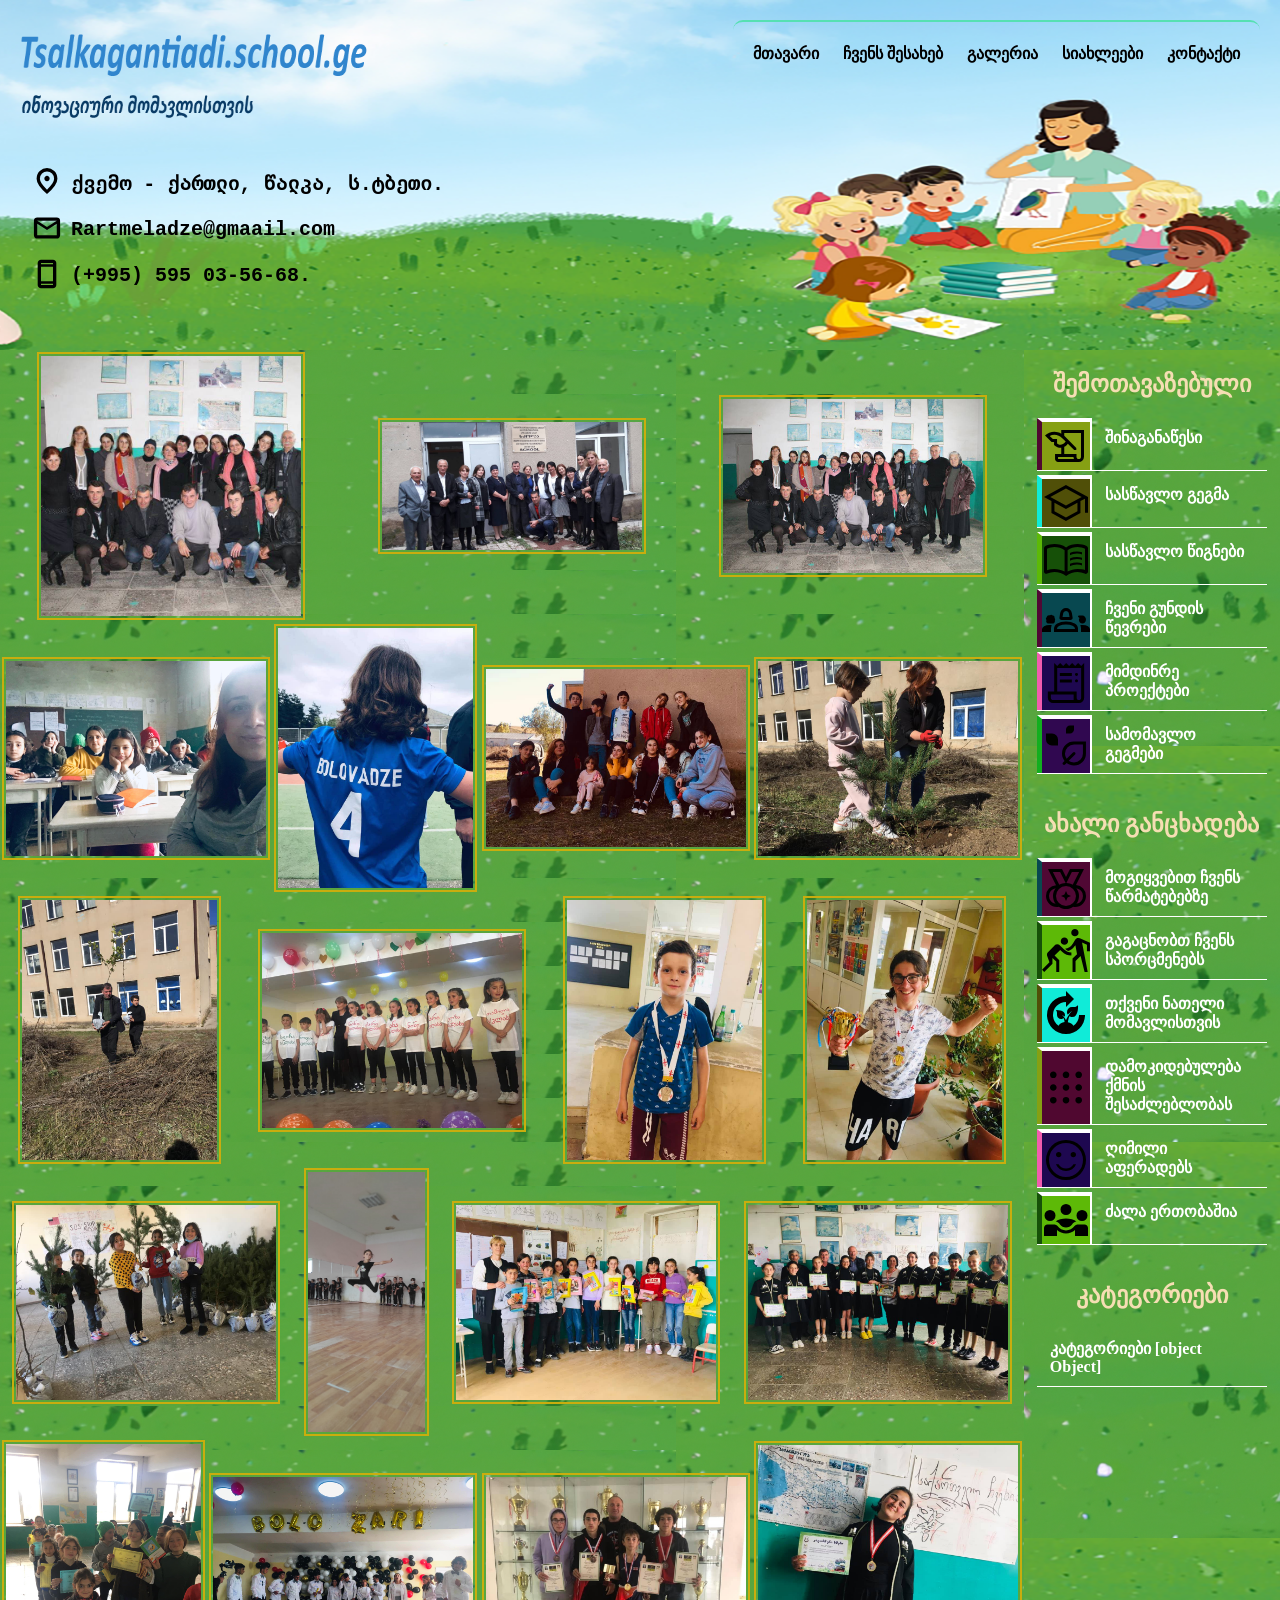
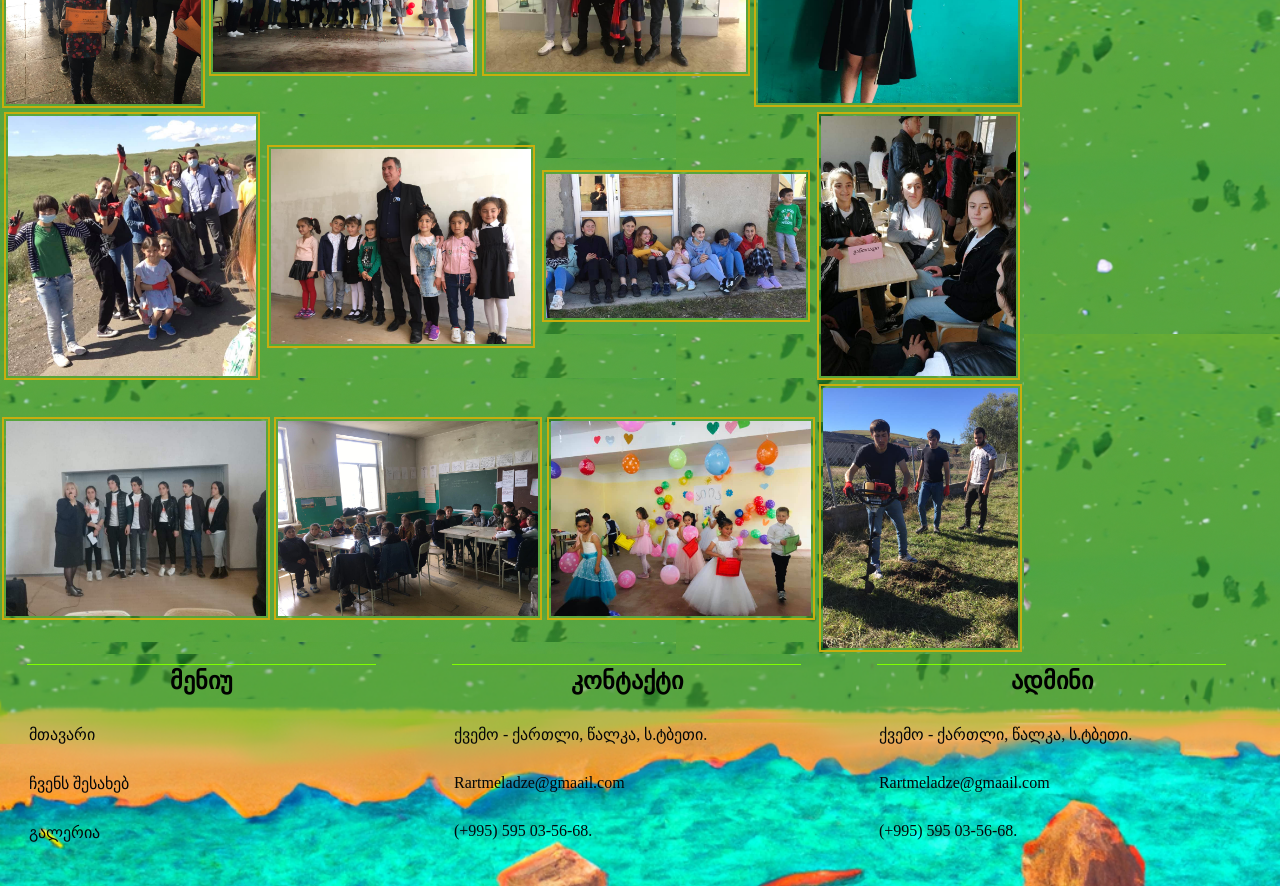
==== gallery.html @ 43c0ef51 "second commit" ====
<!DOCTYPE html>
<html lang="ka">
  <head>
    <meta charset="UTF-8" />
    <meta name="viewport" content="width=device-width, initial-scale=1.0" />
    <link rel="stylesheet" href="index.css" />
    <link rel="stylesheet" href="gallery.css" />
    <script src="index.js"></script>
    <title>განთიადის საჯარო სკოლა</title>

    <style>
    </style>
  </head>

  <body onload="aside(); footer(); gallery();">
      <header id="head">
        <nav>
          <a href="index.html"><img alt="logo" src="img/logo.png"></a>
          <ul>
            <a id="ahome" href="index.html"><img id="iconhome" src="img/home.svg"> <li id="titlehome">მთავარი</li></a>
            <a id="aabout" href="about.html"><img id="iconabout" src="img/person.svg"> <li id="titleabout">ჩვენს შესახებ</li></a>
            <a id="agallery" href="gallery.html"><img id="icongallery" src="img/gallery.svg"> <li id="titlegallery">გალერია</li></a>
            <a id="anews" href="news.html"><img id="iconnews" src="img/feed.svg"> <li id="titlenews">სიახლეები</li></a>
            <a id="acontact" href="index.html"><img id="iconcontact" src="img/contacts.svg"> <li id="titlecontact">კონტაქტი</li></a>
          </ul>
          <a href="javascript:void(0);" class="nav_btn" onclick="myFunction();">
            <samp></samp>
            
            <samp></samp>
            <samp></samp>
          </a>
        </nav>
        

         <div class="headcontact">
          <samp>
            <span><img src="img/loc.svg"></span>
            <span><a>ქვემო - ქართლი, წალკა, ს.ტბეთი.</a></span>
            </samp><samp><span><img src="img/mail.svg"></span>
            <span><a>Rartmeladze@gmaail.com</a></span>
           </samp>
          <samp>
            <span><img src="img/phone.svg"></span>
            <span><a>(+995) 595 03-56-68.</a></span>
          </samp>
        </div>

      

      </header>  
      <div id="headcontact">
        <samp>
          <span><img src="img/loc.svg"></span>
          <span><a>ქვემო - ქართლი, წალკა, ს.ტბეთი.</a></span>
          </samp><samp><span><img src="img/mail.svg"></span>
          <span><a>Rartmeladze@gmaail.com</a></span>
         </samp>
        <samp>
          <span><img src="img/phone.svg"></span>
          <span><a>(+995) 595 03-56-68.</a></span>
        </samp>
      </div>

          <div id="left">
            <section id= "gallery">
                <div id="player">
                  
                            <samp id="close_icon"></samp>
                            <button id="prev"><</button>
                              <samp id="img"> </samp>
                              <button id="next">></button>
                             
                </div>
                </section>
          </div>
          
              <aside>
              <h2>შემოთავაზებული</h2><ul id="list_shemotavazebuli"></ul>
              <h2>ახალი განცხადება</h2><ul id="list_newpost"></ul>
              <h2>კატეგორიები</h2><ul id="list_kategoria"></ul>
              </aside>

                  <footer>
                    <ul id="footer_meniu"> <h2>მენიუ</h2></ul>
                    <ul id="footer_contact"> <h2>კონტაქტი</h2></ul>
                  <ul id="footer_admin"> <h2>ადმინი</h2></ul>
                  </footer>

  </body>
</html>
---- index.css ----
body {
        background-color: aquamarine; 
        display: flex;
        margin: 0px;
        flex-wrap: wrap;
        flex-direction: row    }
    header {
        display: flex;
        width: 100%;
        height: 350px;
        background-color: rgb(97, 224, 124);
        margin: 0px;
        padding: 0px;
        background: url(img/head_baner4_01.png);
        background-size: cover;
        background-position-x: right;
        flex-wrap: wrap;
        flex-direction: column;
    }
    nav {
        margin-top: 5px;
        display: block;
        clear: right;
        height: 140px;
        float: right;
    }
    nav img {
        margin: 5px;
        margin-left: 15px;
        margin-top: 15px;
        display: inline;
        height: 100px;
        width: 350px;
        float: left;
        cursor: pointer;
        padding: 3px;

        --b: 0.3em;
        --c: #1095c1;

        padding-block: var(--b);
        background: 
        linear-gradient(var(--c) 50%,#000 0) 0% calc(100% - var(--_p,0%))/100% 200%,
        linear-gradient(var(--c) 0 0) 0% var(--_p,0%)/var(--_p,0%) var(--b) no-repeat;
        -webkit-background-clip: text,padding-box;
        background-clip: text,padding-box;
        transition: .3s var(--_s,0s) linear,background-size .3s calc(.5s - var(--_s,0s));

    }
    nav img:hover {
        --_p: 100%;
        --_s: .4s;
        color: #fa0303;
    }

    .headcontact {
        top: 160px;
        left: 15px;
        display: flex;
        float: left;
        width: 40%;
        padding-left: 15px;
        min-width: 510px;
        flex-direction: column;
        flex-wrap: nowrap;
        align-items: center;
        position: absolute;
    }
    .headcontact samp {
        display: block;
        float: left;
        width: 100%;
        /* background-color: rgb(52, 226, 43); */
        margin: 4px;
    }
    .headcontact span {
     height: 100%;
     display: inline-block;
     /* background-color: aquamarine; */
     margin: 0px;
     padding: 2px;
     margin-left: 0px;
     margin-right: 0px;
     float: left;
    }
    .headcontact span a {
        display:block;
        font-size: 20px;
        text-decoration: none;
        color: black;
        padding: 5px;
        font-weight: bolder;
    }
    .headcontact span a:hover {
        transform: translate(0, -9px);
        box-shadow: 0px 32px 25px -10px rgba(67, 4, 228, 0.2);
        transition: all 0.8s linear;
        color: rgb(252, 251, 251) !important;

    }
        .headcontact img {
        height: 30px;
        width: 30px;
    }
    nav ul {
        border-top-left-radius: 10px;
        border-top-right-radius: 10px;
        margin: 0px;
        padding-bottom: 15px !important;
        border-top: solid 2px rgb(86, 224, 178);
        padding: 10px;
        margin-right: 20px;
        margin-top: 15px;
        float: right;
        list-style: none;
        font-size: 16px !important;
        transform: translate(-0%, -0%);
    }
    @keyframes show-menu {
  0% { opacity: 0; transform: translate(-0%, -100%); }
    }

    
    nav ul li {
        font-weight: bolder;
        padding: 10px;
        padding-top: 12px !important;
        padding-bottom: 15px !important;
        display: inline;
        max-width: 100%;
        cursor: pointer;
        display: inline-block;
        trasform: translate(0, 0);
        transition: all 0.5s linear;
        color: #000;
    }
    nav ul li:hover {
        border-bottom-left-radius: 10px;
        border-bottom-right-radius: 10px;
        background-color: rgb(86, 224, 178);
        transform: translate(0, -9px);
        box-shadow: 0px 32px 25px -10px rgba(67, 4, 228, 0.2);
        transition: all 0.8s linear;
        color: rgb(252, 251, 251) !important;
    }
        .as {
            display: inline;
        }
        .nav_btn {
            FONT-WEIGHT: 100;
            position: absolute;
            width: 60px;
            float: right;
            top: 5px;
            right: 5px;
            display: none;
            margin-top: 15px;
            margin-right: 40px;
            cursor: pointer;
        }
        .nav_btn samp {
            display: block;
            width: 85%;
            float: left;
            margin-left: 4px !important;
            height: 5px;
            margin: 3px;
            background-color: brown;
        }
        #headcontact {
            display: none;
        }
        #left{float: left; width: 80%;
        background-image: url(img/left_cover1_.png);
        background-position-x: left;
    }
    section{
        display: flex;
        width: 100%;
        float: left;
        /* background: -webkit-linear-gradient(top, rgb(68, 150, 50), rgb(94, 166, 78), rgba(155, 246, 18, 0.2),rgb(171, 222, 93),rgb(74, 194, 124)); */
        z-index: -1;
        flex-wrap: wrap;
        flex-direction: row;
        justify-content: flex-start;
        align-items: center;
        align-content: space-around;
        }
            #section_gundi article .imgdiv{
                height: 150px;
                background-color: #222;
                background-image:url(img/7675a31ba731f33b2b34a419596c3181.jpg);
                background-position-x: right;
                background-size: cover;
            }
            #section_gundi article .imgdiv img{
                width: 140px;
                height: 145px;
                border-radius: 0px;
                border-bottom: 2px solid #500c08;
            }

            #section_gundi article h1{
                text-align: right;
                margin: 0px;
                padding-right: 5px;
                font-size: 22px;
                margin-bottom: 15px;
                display: block;
                width: 90%;
                color: rgb(2, 13, 23);
                font-weight: bolder;
            }
            
            #section_chvensshesaxeb article .imgdiv{
            width: 96%;
            }
            #section_chvensshesaxeb article{
            width: 96%;
            display:inline-flex;
            margin: 2%;
            padding: 0px;
            border: solid 2px #219b41;
            }
            #section_chvensshesaxeb article p{
                margin: 0px;
                padding: 10px;
            }

            .sectionid  {
            width: 100%;
            text-align :center;
            height: 40px;
            font-size:25px;
            padding-top: 8px;
            margin: 0px;

            }
    article{
    align-items: center;
    width: 29%;
    float: left;
    margin: 1%;
    padding: 3px;
    border: solid 2px coral;   

    }
    article{
        border:solid 1.5px cadetblue
    }

    article a {
    color: red !important;
    }

    .imgdiv{
        margin-top: 0px;
        padding-top: 0px;
        padding: 3px;
        height: 220px;
        overflow: hidden;

    }
    .imgdiv img{
        border-radius: 10px;
        border-bottom-left-radius: 0px;
        border-bottom-right-radius: 0px;
        width: 100%;
        height: 100%;
        margin: 0px;
        padding: 0px;
        object-fit: cover;
        /* transition: transform 400ms; */
        align-self: center;
        position: static;
    }

    .imgdiv:hover img{
        cursor: pointer;
    }


    article a:hover{
        color: white !important;
    }

    section h1{
        margin-left: 8% !important;
        margin: 0px;
        pad: 0px;
    }

    article p{
        width: 96%;
        margin-left: 2%;
        display: block;
    }
    #btn_gundi {
        margin: 5px;
        padding: 3px;
        padding-bottom: 10px !important;
        background: none;
        width: 96%;
        border:  none;
        border-bottom: 1px solid #454141;
        border-bottom-left-radius: 10px;
        border-bottom-right-radius: 10px;
        cursor: pointer;
        font-weight: bolder;
        font-size: 18px;

        --b: 0.3em;   /* the thickness of the line */
        --c: #1095c1; /* the color */
        
        color: #0000;
        padding-block: var(--b);
        background: 
          linear-gradient(var(--c) 50%,#000 0) 0% calc(100% - var(--_p,0%))/100% 200%,
          linear-gradient(var(--c) 0 0) 0% var(--_p,0%)/var(--_p,0%) var(--b) no-repeat;
        -webkit-background-clip: text,padding-box;
                background-clip: text,padding-box;
        transition: .3s var(--_s,0s) linear,background-size .3s calc(.3s - var(--_s,0s));

    }
    #btn_gundi:hover{
        border-radius: 0px;
        --_p: 100%;
        --_s: .4s;
        color: #fa0303;
    }
    article button {
        margin: 5px;
        padding: 3px;
        padding-bottom: 10px !important;
        background: none;
        width: 96%;
        border:  none;
        border-bottom: 1px solid #454141;
        border-bottom-left-radius: 10px;
        border-bottom-right-radius: 10px;
        cursor: pointer;
        font-weight: bolder;
        font-size: 18px;

        --b: 0.3em;   /* the thickness of the line */
        --c: #1095c1; /* the color */
        
        color: #0000;
        padding-block: var(--b);
        background: 
          linear-gradient(var(--c) 50%,#000 0) 0% calc(100% - var(--_p,0%))/100% 200%,
          linear-gradient(var(--c) 0 0) 0% var(--_p,0%)/var(--_p,0%) var(--b) no-repeat;
        -webkit-background-clip: text,padding-box;
                background-clip: text,padding-box;
        transition: .3s var(--_s,0s) linear,background-size .3s calc(.3s - var(--_s,0s));

    }

    article button:hover{
        border-radius: 0px;
        --_p: 100%;
        --_s: .4s;
        color: #fa0303;

    }

            aside{
                display: flex;
                width: 20%;
                float: right;
                /* background: -webkit-linear-gradient(top, rgb(68, 150, 50),rgb(68, 150, 50),rgb(68, 150, 50),rgb(43, 143, 85),rgb(43, 143, 85)); */
                flex-direction: column;
                align-items: center;    
                background-image: url(/img/rigth_cover1_.png);
            }
            aside a{
                color: white;
                text-decoration: none;
                display: flex;
                border-bottom: 1px solid white;
                margin-top: 4px;
                transition: transporm 2.5s;

            }
            aside a img{
                background-color: #1095c1;
                margin: 0px;
                padding: 0px;
                border-left: 5px solid rgb(228, 4, 4);
                border-top: 4px solid white;
                border-right:  2px solid white;
            }
            aside a:hover img{
                border-left: 8px solid rgb(228, 4, 4);
                border-top: 4px solid white;
                border-right:  8px solid #1095c1;
                /* margin-left: 5px; */
            }
            aside a li::before{
                content: "";
                position: absolute;
                top: 0;
                left: 0;
                right: 0;
                bottom: 0;
                transform: scalex(0);
                transform-origin: top;
                transition: transform 1s ease-in;

            }

            aside a li:active::before,
            aside a li:hover::before {
                transform: scaleY(1);
                cursor: pointer;
                opacity: 1;
                z-index: 1;
                padding-left: 8px;
                border-right: 10px solid rgb(253, 253, 253);

                }

                aside h2{
                width: 90%;
                padding-left: 0px;
                color: wheat;
                margin-bottom: 0px;
                display: flex;
                flex-direction: row;
                flex-wrap: nowrap;
                align-content: stretch;
                justify-content: space-evenly;
                align-items: flex-start;
                }
            aside ul{
                display: flex;
                padding-left: 0px;
                list-style: none;
                width: 90%;
                flex-direction: column;
                align-content: space-around;
                justify-content: space-evenly;
                align-items: stretch;   
                /* background-color: coral; */
             }
            aside ul li {
                width: 100%;
                padding: 10px;
                margin: 0px;
                margin-left: 0px;
                margin-left: 3px;
                display:block;
                font-weight: bolder;
                cursor: pointer;
                overflow: hidden;
                position: relative;
                transition: width 0.7s ease-out;
            }

           #icon10 {background-color: #86a013; border-left-color: #500830;}
            #icon9 {background-color: #504f08; border-left-color: #10ebd8;}
            #icon8 {background-color: #165008; border-left-color: #5db907;}
            #icon7 {background-color: #084850; border-left-color: #500834;}
            #icon6 {background-color: #1e0850; border-left-color: #f15cae;}
            #icon5 {background-color: #300850; border-left-color: #12af1f;}
            #icon4 {background-color: #500834; border-left-color: #084850;}
            #icon3 {background-color: #5db907; border-left-color: #165008;}
            #icon2 {background-color: #10ebd8; border-left-color: #504f08;}
            #icon1 {background-color: #500830; border-left-color: #86a013;}
            #icon0 {background-color: #1e0850; border-left-color: #f15cae;}
           #icon-1 {background-color: #5db907; border-left-color: #165008;}
                   aside a:hover #icon10{border-right:  8px solid  #86a013; border-top: 4px solid #500830; }
                    aside a:hover #icon9{border-right:  8px solid  #504f08; border-top: 4px solid #10ebd8; }
                    aside a:hover #icon8{border-right:  8px solid  #165008; border-top: 4px solid #5db907; }
                    aside a:hover #icon7{border-right:  8px solid  #084850; border-top: 4px solid #500834; }
                    aside a:hover #icon6{border-right:  8px solid  #1e0850; border-top: 4px solid #f15cae; }
                    aside a:hover #icon5{border-right:  8px solid  #300850; border-top: 4px solid #12af1f; }
                    aside a:hover #icon4{border-right:  8px solid  #500834; border-top: 4px solid #084850; }
                    aside a:hover #icon3{border-right:  8px solid  #5db907; border-top: 4px solid #165008; }
                    aside a:hover #icon2{border-right:  8px solid  #10ebd8; border-top: 4px solid #504f08; }
                    aside a:hover #icon1{border-right:  8px solid  #500830; border-top: 4px solid #86a013; }
                    aside a:hover #icon0{border-right:  8px solid  #1e0850; border-top: 4px solid #f15cae; }
                   aside a:hover #icon-1{border-right:  8px solid  #5db907; border-top: 4px solid #165008; }
                
                
                footer{

                    display: inline-flex;
                    width: 100%;
                    /* background-color: rgb(23, 81, 47); */
                    background-image: url(img/footer_cover.png);
                    background-size: cover;
                    /* margin-top: 5px; */
                    /* border-top-right-radius: 20px;
                    border-top-left-radius: 20px; */
                    /* border-bottom: solid 3px rgb(221, 237, 100); */
                    flex-direction: row;
                    flex-wrap: wrap;
                    justify-content: center;
                    align-items: flex-start;
                    align-content: center;   
                 }
                footer ul{
                    margin-top: 6px !important;
                    padding-left: 0px;        
                    width: 30%;
                    margin: 1.6%;
                    display:block;
                    float:left;
                }
                footer ul li{
                overflow: hidden;
                position: relative;
                transition: height 0.3s ease-out;
                list-style: none;
                padding: 6px;
                margin: 0px;
                }
                footer ul li::before {
                content: "";
                position: absolute;
                top: 0;
                left: 0;
                right: 0;
                bottom: 0;
                background-color: rgb(136, 12, 12);
                transform: scaleY(0);
                transform-origin: bottom;
                transition: transform 0.6s ease-out;
                }
                footer ul li:active::before,
                footer ul li:hover::before {
                transform: scaleY(1);
                cursor: pointer;
                opacity: 0.6;
                border-bottom-right-radius: 15px;
                border-top-left-radius: 15px;
                z-index: 0;
                }
                footer ul a{
                color: rgb(5, 7, 8);
                text-decoration: none;
                z-index: 1;
                padding: 3px;

                }
                footer ul a:hover{
                    color: rgb(255, 255, 254);
                    cursor: pointer;
                    font-weight: bolder;
                }
                footer ul h2{
                    border-top: 1px solid chartreuse;
                    text-align: center;
                    padding: 2px;
                    margin: 1%;
                    width: 90%;
                }
            nav ul img{
            display: none;
            }
    @media only screen and (max-width: 580px) {
        #iconhome{ background: #70da0d; border: solid 2px lightcoral;}
        #iconabout{ background-color: rgb(180, 192, 192); border: solid 2px rgb(59, 107, 196);}
        #icongallery{ background-color: rgb(17, 212, 212); border: solid 2px #70da0d; }
        #iconnews{ background-color: rgb(59, 107, 196); border: solid 2px rgb(180, 192, 192);}
        #iconcontact{ background-color: lightcoral;  border: solid 2px rgb(17, 212, 212);}
  
          #ahome:hover #titlehome{ background-color: #60bb0c;}
          #aabout:hover #titleabout{ background-color: rgb(148, 160, 160);}
          #agallery:hover #titlegallery{ background-color: rgb(12, 168, 168);}
          #anews:hover #titlenews{ background-color: rgb(43, 86, 165);}
          #acontact:hover #titlecontact{ background-color: rgb(196, 95, 95);}
  
            #titlehome{border-left: 5px solid #70da0d;}
            #titleabout{border-left: 5px solid rgb(180, 192, 192);}
            #titlegallery{border-left: 5px solid rgb(17, 212, 212);}
            #titlenews{border-left: 5px solid rgb(59, 107, 196);}
            #titlecontact{border-left: 5px solid lightcoral;}
  

                nav {
                margin-top: 0px;
                display: flex;
                height: 140px;
                float: right;
                flex-direction: column;
                flex-wrap: nowrap;
                position:static;
                }
                nav ul img{
                display: block;
                }
                nav img {
                align-items: center;
                float: left;
                display: block;
                width: 400px;
                height: 100px;
                margin-left: 10%;
                }
                nav ul {
                width: 98%;
                display: flex;
                flex-direction: column;
                align-content: stretch;
                flex-wrap: nowrap;
                margin-left: 1%;  
                margin-top: 2px;
                padding: 0px;
                border-top-left-radius: 0px;
                border-top-right-radius: 0px;
                background-color: rgb(73, 162, 132);
                background-image:url(img/head_baner4_01.png);
                background-position-x: right;
                background-size: cover;
                }
                nav ul a img {
                width: 33px;
                height: 33px;
                padding: 4px;
                margin: 4px;
                border-radius: 10px;
                border-top-right-radius: 0px;
                border-bottom-right-radius: 0px;
                border-right: none !important;
                z-index: 5;
                }
                nav ul a li{
                padding-left: 25px;
                margin: 0px;
                margin-left: -2px;      
                }
                nav ul a {
                text-decoration: none;
                display: flex;
                flex-direction: row;
                transition: transform 2.5s;
                flex-wrap: nowrap;
                color: black;
                }
                nav ul a:hover li{
                margin-left: -25px;
                border-bottom-left-radius: 15px;
                border-top-left-radius: 15px;
                border-top-right-radius: 10px;
                }
                nav ul li:hover {
                transform: translate(0, 1px);
                opacity: 0.9;
                }
                nav ul a:hover img{
                width:40px;
                margin-left: 20px;
                }
                nav ul li {
                padding: 0px;
                padding-left: 12px;
                margin: 0px;
                float: none;
                font-size: 20px;
                display: block;
                text-align:left;
                min-width: 250px;
                width: 80%;
                margin-left: 4%;
                }

                    #left{
                    width: 100%;
                    }
                    .headcontact{
                    display: none;
                    }
                    #headcontact {
                    display:block;
                    float:left;
                    width: 100%;
                    padding-left: 0px;


                    }
                    #headcontact samp {
                    display: block;
                    float: left;
                    width: 100%;
                    background-color: rgb(26, 196, 125);
                    border-bottom: 1px solid #222;
                    }
                    #headcontact span {
                    height: 100%;
                    display: inline-block;
                    margin: 0px;
                    padding: 2px;
                    margin-left: 0px;
                    margin-right: 0px;
                    }
                    #headcontact span a {
                    display:block;
                    font-size: 20px;
                    text-decoration: none;
                    color: black;
                    padding: 5px;
                    font-weight: bolder;
                    }
                    #headcontact span a:hover {
                    transform: translate(0, -9px);
                    box-shadow: 0px 32px 25px -10px rgba(67, 4, 228, 0.2);
                    transition: all 0.8s linear;
                    color: rgb(252, 251, 251) !important;

                    }
                    #headcontact img {
                    height: 30px;
                    width: 30px;
                    }

                    .nav_btn {
                    display: block;
                    }
                        section {
                        width: 100% !important;
                        clear:right;
                        border-radius: 0px;
                        }
                        aside{
                        width: 100% !important;
                        clear:left;
                        }
                        aside ul {
                            display: flex;
                            padding-left: 0px;
                            list-style: none;
                            width: 90%;
                            flex-direction: column;
                        }
                        aside  ul a {
                            
                            color: white;
                            text-decoration: none;
                            display: flex !important;
                            border-bottom: 1px solid white;
                            margin-top: 4px;
                            transition: transporm 2.5s;
                            flex-wrap: nowrap;
                        }
                            
                            aside a img {
                                background-color: #1095c1;
                                width: 50px !important;
                                height: 50px !important;
                                padding-left: 0px !important;
                                padding-right: 0px !important;
                                margin: 0px;
                                padding: 0px;
                                border-left: 5px solid rgb(228, 4, 4);
                                border-top: 4px solid white;
                                border-right: 2px solid white;
                               
                                                        }


                        footer{
                        border-radius: 0px;
                        margin-top: 0px;
                        }
                        footer ul{
                        display: flex;
                        width: 90%;
                        flex-direction: column;
                        align-content: stretch;
                        justify-content: flex-start;
                        align-items: flex-start;
                        flex-wrap: nowrap;
                        }
    }
    @media screen and (min-width: 1400px) {
        article {
            align-items: center;
            width: 28%;
            float: left;
            display: block;
            margin: 2%;
            padding: 3px;
            border: solid 2px coral;
        }
    }
    @media screen and (min-width: 2200px) {
        article {
            align-items: center;
            width: 20%;
            float: left;
            display: block;
            margin: 2%;
            padding: 3px;
            border: solid 2px coral;
        }
    }
    @media screen and (max-width: 1010px) {
        nav ul {
        font-size: 18px !important;
        }
        nav img {
        height: 60px;
        width: 250px;
        }
    }
    @media screen and (max-width: 981px) {
        nav ul {
        font-size: 15px !important;
        }
    }
    @media screen and (max-width: 900px) {
        aside a {
            color: white;
            text-decoration: none;
            display: flex;
            border-bottom: 1px solid white;
            margin-top: 4px;
            transition: transporm 2.5s;
            flex-wrap: wrap;
            justify-content: flex-start;
            align-items: center;
                }

        aside a img {
            width: 100%;
            max-height: 50px;
            background-color: #1095c1;
            margin: 0px;
            padding: 0px;
            border-left: 5px solid rgb(228, 4, 4);
            border-top: 4px solid white;
            border-right: 2px solid white;
            padding-left: 15px;
            padding-right: 15px;
        }
        aside a:hover img {
            width: 100%;
            max-height: 50px;
        }
            aside ul li {
            
                width: 100%;
                padding: 10px;
                padding-top: 10px;
                padding-right: 10px;
                padding-bottom: 10px;
                padding-left: 10px;
                margin: 0px;
                margin-left: 0px;
                margin-left: 3px;
                font-weight: bolder;
                cursor: pointer;
                overflow: hidden;
                position: relative;
                display: flex;
                transition: width 0.7s ease-out;
                justify-content: flex-start;
                align-items: center;
                    }
    }
    @media screen and (max-width: 865px) {
        nav img {
        height: 50px;
        width: 200px;
        }
        nav ul {
        font-size: 14px !important;
        }
        #section_chvensshesaxeb article{
            display:block;
        }
    
    }
    @media screen and (max-width: 740px) {
        nav img {
        height: 40px;
        width: 150px;
        }
        nav ul {
        font-size: 10px !important;
        }
        article {
        align-items: center;
        width: 90%;
        float: left;
        display: block;
        margin: 5%;
        padding: 3px;
        border: solid 2px coral;
    
    
        }
    }

/* contact form*/


form {
    display: flex;
    width: 95%;
    margin: 1%;
    flex-direction: row;
    flex-wrap: wrap;
    justify-content: center;
    border: #10ebd8 solid 4px;
    padding: 10px;
    padding-left: 0px;
}                                                                               
#form{
display: flex;
width: 50%;
float: left;
z-index: 1;
flex-wrap: wrap;
flex-direction: column;
justify-content: flex-start;
align-content: flex-start;
align-items: center;    
border: solid 3px coral;
border-top:none;

border-bottom: none;

}
#form samp{
width: 95%;
display: flex;
flex-direction: row;
align-items: center;
padding: 5px;
margin-left: 5px;
font-weight: bolder;
font-size: x-large;
justify-content: center;  
}
#form samp img{
width: 20%;
height: 40px;
/* border: solid 3px red; */
border-top-left-radius: 10px;
border-left: solid 6px rgb(63, 5, 199);
border-top: solid 4px rgb(0, 255, 106);
border-right: solid 2px rgb(248, 245, 245);
border-bottom:  solid 2px rgb(248, 245, 245) ;

}
#form_rigth samp h3{
    width: 70%;
    float: left;
    padding: 0px;
    margin: 0px;
    margin-top: 15px;
    margin-left: 10px;


}

#form samp h3{
margin-bottom:  15px;
text-align: center;
display:inline;
padding: 5px;
border-bottom: solid 5px rgb(122, 18, 5);
}
.text{
margin: 4px;
margin-left: 0px;
width: 100%;
height: 40px;
float: left;
padding: 2px;
background:none;
border-top: solid 0px;
border-top-right-radius: 10px;
padding-left: 8px;
color: rgb(250, 252, 250);
font-weight: bolder;
font-size: x-large;
border-right: solid 2px rgb(248, 245, 245);
border-bottom:  solid 2px rgb(248, 245, 245) ;
border-left: none;
}
#form_rigth{
display: flex;
width: 45%;
float: right;
z-index: 1;
flex-direction: column;
justify-content: center;
align-content: space-around;
align-items: center;
border-bottom: solid 3px coral;
border-top: solid 3px coral;
}
#form_rigth samp{
    width: 90%;
    height: 90%;
    /* background-color: #084850; */
    border-bottom-left-radius: 50%;
    border-top-right-radius: 50%;
    flex-direction: row;
    flex-wrap: wrap;
    justify-content: space-evenly;
    align-items: center;
    align-content: flex-start;
    /* background-image: url(img/left_cover1_.png); */
    border: 3px solid rgb(11, 167, 50);

}
#form_rigth samp:hover p{
color: white !important;
}


#form_rigth samp p{
width: 80%;
padding: 20px;
margin: 0px;
color: #131212;
font-weight: bolder;
padding-top: 10px;
float: left;
}

#form_footer{
z-index: 1;
width: 95%;
border: solid 3px coral;
border-bottom: none;
border-top: none;
display: flex;
flex-direction: column;
align-items: flex-start;
align-content: space-between;   
 }
.label{
position: absolute;
left: 15%;
text-align: left;
font-size: x-large;
z-index: -1;
color: white;
display: block;   
}
.texearea{
border-left: solid 6px rgb(143, 1, 1);
border-top-left-radius: 10px;
margin: 10px;
margin-left: 10px;
width: 92%;
height: 100px;
float: left;
padding-top: 6px;
background: none;
border-top: solid 0px;
border-top-right-radius: 10px;
padding-left: 8px;
color: white;
font-weight: bolder;
font-size:medium;
border-right: solid 2px rgb(248, 245, 245);
border-bottom:  solid 2px rgb(248, 245, 245) ;
}
.texearea_label{
position: absolute;
left: 9%;
margin-top: 25px;
text-align: left;
font-size: x-large;
z-index: -1;
color: white;
display: block;    
transition: transform 2.5s;
}
  
form #sentbtn {
    padding: 5px;
    padding-left: 20px;
    padding-right: 20px;
    margin-left: 40px;
    margin-top: -40px;
    font-weight:500;
    font-size: x-large;
    color: black;
    text-align: center;
    background-color: #165008;
    border-top: none;
    cursor: pointer;
    border-top-right-radius: 10px;
    border-top-left-radius: 10px;
    border-left: #084850 solid 8px;
    border-bottom: #cdec1d solid 6px;
    border-right: #534b04 solid 8px;
    border-top:  solid 6px rgb(36, 129, 78) ;


}

form #sentbtn:hover {
border-left: #084850 solid 6px;
border-bottom: #cdec1d solid 4px;
border-right: #045315 solid 10px;
border-top:  solid 3px rgb(150, 37, 23) ;

}
.contact_line {
width: 50%;
z-index: 1;
border-bottom: solid 3px coral;
border-left: solid 3px coral;
border-right: solid 3px coral;
display: flex;
flex-direction: row;
justify-content: flex-start;
flex-wrap: wrap;
float: left;
/* background-color: #f15cae; */
align-items: center;}


.baner2{
width: 45%;
/* background-color: #1bd142; */
float: right;
z-index: 1;
border-top: solid 3px coral;
display: flex;
flex-direction: row;
justify-content: space-around;
flex-wrap: wrap;
align-items: center;
}        
.baner2 samp{
display: flex;
width: 98%;
height: 98%;
flex-wrap: wrap;
justify-content: space-evenly;
align-items: center;
align-content: flex-start;
border: 1px solid rgb(11, 167, 50);
flex-direction: column;
}

    
form ul {
    width: 100%;
    padding: 0px;
    list-style: none;
    display: flex;
    align-content: flex-start;
    z-index: 2;
    flex-direction: column-reverse;
    align-items: stretch;
}
form ul li:hover {
    border-left: solid 5px coral;
    border-top: solid 5px rgb(7, 7, 7);
    color:white;


}
    form ul li {
        padding: 11px;
    margin: 11px;
    border-left: solid 3px coral;
    border-top: solid 2px rgb(7, 7, 7);
    cursor: pointer;
}

.box {
box-shadow: 1px 2px 3px 4px  rgba(231, 253, 26, 0.5);
transition: box-shadow 0.8s ease-in-out;
cursor: pointer;
}
.box:hover {
box-shadow: 1px 2px 3px 4px  rgba(163, 4, 4, 0.5);
transition: box-shadow 0.9s ease-in;
border: 3px solid rgba(231, 253, 26, 0.5) !important;
}
form span {
    display: flex;
    flex-wrap: wrap;
    flex-direction: column;
    align-content: stretch;
    align-items: flex-end;
    float: right;
    margin-bottom: 15px;
    padding-right: 8px;
}
form span  input{
width: 70%;
border: 3px solid rgb(40, 20, 220);
border-bottom: 1px solid rgb(245, 245, 248) !important;
background:none;
padding: 6px;
color: white;
border-top-right-radius: 5px;
border-top-left-radius: 5px;
}
form samp span  h5{  
    float:right; 
    width: 80%; 
    margin: 4px;
    font-weight: bolder;
    color: white;
    z-index: 1;
}

#gamowera {
height: auto;
width: auto;
padding: 5px;
background-color: #1bd142;
margin-bottom: 15px;
cursor: pointer;
border-top: none !important;
border: 3px solid rgb(40, 20, 220);
border-bottom-right-radius: 5px;
border-bottom-left-radius: 5px;
}
#gamowera:hover {
border-bottom: 6px solid rgb(220, 110, 20);
border-top: 5px solid #faf8f8 !important;
border-left: 6px solid rgb(97, 20, 220);
border-right: 5px solid rgb(40, 20, 220);


}


.head_section{
width: 95%;
height: 300px;
border: solid 3px coral;
border-bottom: none;
/* height: 300px; */
/* background-color: blue; */
z-index: 1;
display: flex;
justify-content: space-evenly;
align-items: center;
flex-direction: row;
flex-wrap: wrap;
align-content: center;        
}
.head_section .left{ 
display: flex;
/* background-color: aqua; */
width: 40%;
height: 100%;
flex-direction: column;
flex-wrap: wrap;
justify-content: flex-start;
align-content: space-around;        
}
.head_section .left img{ 
width: 100%;
max-height: 100%;
}

.head_section .rigth{
/* background-color: brown; */
width: 60%;
height: 100%;
overflow: hidden;
}


/* .cont1{
background-color: brown;
width: 100%;
height: 100%;
background-color: blue;
z-index: 1;
overflow: hidden;
cursor: pointer;
} */


.cont1_img{
height: 60%;
width: 100%;
z-index: 2;
/* background-image: url(img/contact-banner.png); */
background-size:100%;
background-position-x: right;
background-repeat: no-repeat;

}

.cont2{
width:100%;
height: 300px;
max-height: 300px;
position: relative;
background-image: url(img/cover-2.png);
background-size:100%;
background-position: bottom;
background-repeat: no-repeat;
margin-top: -385px;
z-index: -1;
transition: 1s ease-in-out;
}
.cont1_img img {
position:relative;
width: 100%;
height: 100%;
}
.cont1_img h2:hover {
border-top-left-radius: 10px;
color: chartreuse;
border-top: 5px solid rgb(249, 250, 248);
border-left: 5px solid rgb(252, 252, 252);

}
.cont1_img h2 {
/* background-color: blue; */
border-top: 3px solid chartreuse;
border-left: 3px solid chartreuse;
color: beige;
margin: 0;
margin-left: 10px;
margin-top: -178px;
padding: 7px;
position: relative;
float: left;
z-index: 2;
max-width: 25%;    
text-align: center; 
cursor: pointer;
}
---- gallery.css ----
.img_conteiner {
    display: inline-flex;
    max-width: 270px;
    /* min-width: 250px; */
    /* max-height: 270px; */
    flex-direction: column;
    align-content: space-between;
    align-items: center;
    overflow: hidden;
    flex-wrap: wrap;
    justify-content: center;
    cursor: pointer;
    margin: 2px;
}
.img_conteiner:hover {
    border-bottom-right-radius: 40%;
    border-top-left-radius: 10px;
    border-top-right-radius: 10px;
    border-bottom-left-radius: 10px;
    transition: border-bottom-right-radius 1.5s;

}


.img_conteiner img{
    padding: 2px;
    border: solid 2px #c9ad0e;
    transition: transform 1.5s;
    align-self: center;
    position: static;
    object-fit: cover;
    align-self: center;
    position: static;


}
.img_conteiner img:hover{
    cursor: pointer;
    transform: scale(1.5);


}


#gallery{
    display: flex;
    flex-direction: row;
    flex-wrap: wrap;
    justify-content: space-around;}

#player{
    top: 2%;
    left: 2%;
    display:none;
    position: fixed;
    background-color: aquamarine;
    height: 96%;
    width: 96%;
    z-index: 3;
    border: solid 4px rgb(190, 125, 4);
    border-radius: 30px;
}
#next {
    display: flex;
    position: absolute;
    top: 45%;
    height: 15%;
    width: 5%;
    background-color: #33b986;
    float: right;
    z-index: 5;
    cursor: pointer;
    justify-content: space-around;
    align-items: center;
    font-size: 50px;
    font-weight: bolder;
    opacity: 0.3;
    left: 92%;
    border-radius: 40%;
}
#next:hover {
    opacity: 0.6;
}
#prev {
    display: flex;
    height: 15%;
    width: 5%;
    top: 45%;
    background-color: #057017;
    float: left;
    z-index: 5;
    cursor: pointer;
    align-items: center;
    justify-content: space-around;
    font-size: 50px;
    font-weight: bolder;
    opacity: 0.3;
    position: absolute;
    left: 2%;
    border-radius: 40%;

}
#prev:hover{
    opacity: 0.6;
}
#player #img{
    position: relative;
    width: 100%;
    height: 100%;
    z-index: 4;
    display: flex;
    justify-content: center;
    align-items: center;
}
#player #img img{
    width: 90%;
    height: 80%;
    border-radius: 30px;
    margin: 1%;
}
#close_icon{
    top: 15px;
    left: 94.5%;
    width: 70px;
    height: 70px;
    background-image: url(img/close.svg);
    background-size: cover;
    position: absolute;
    float: right;
    z-index: 6;
    cursor: pointer;
}
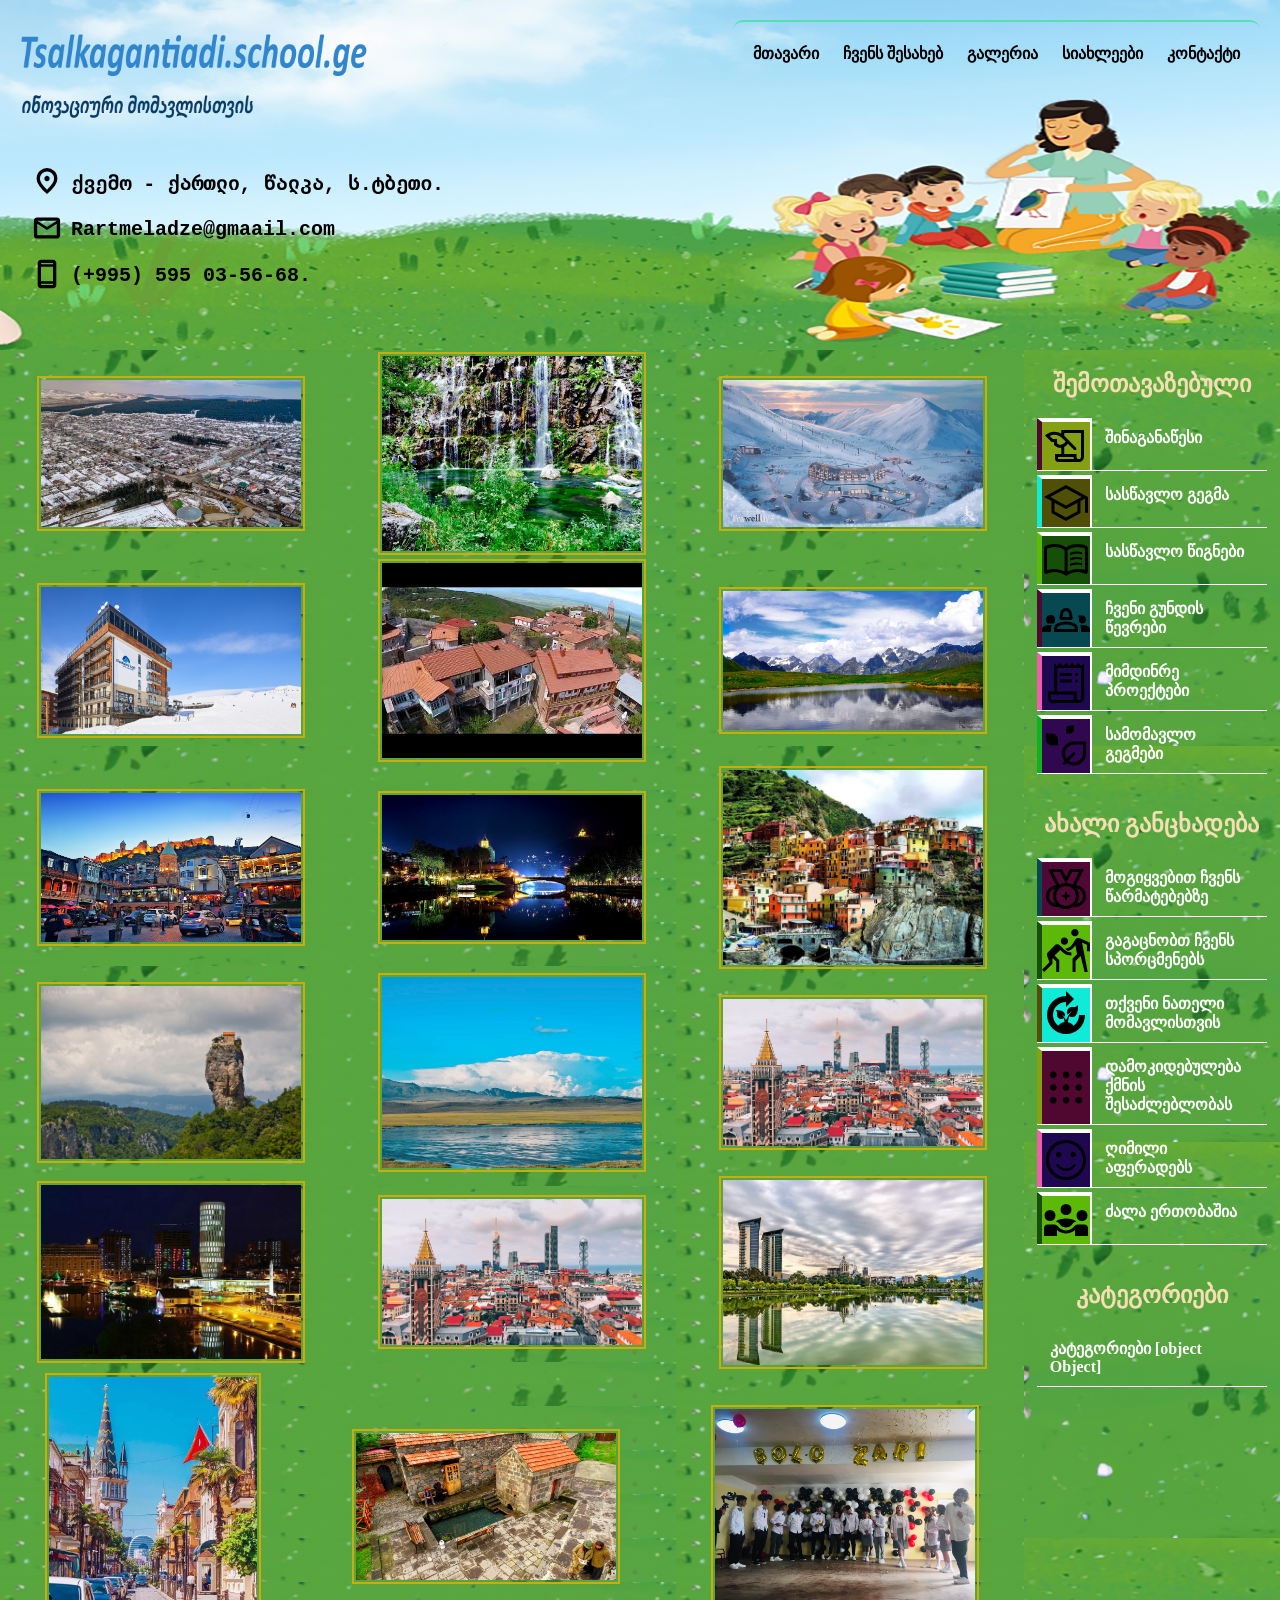
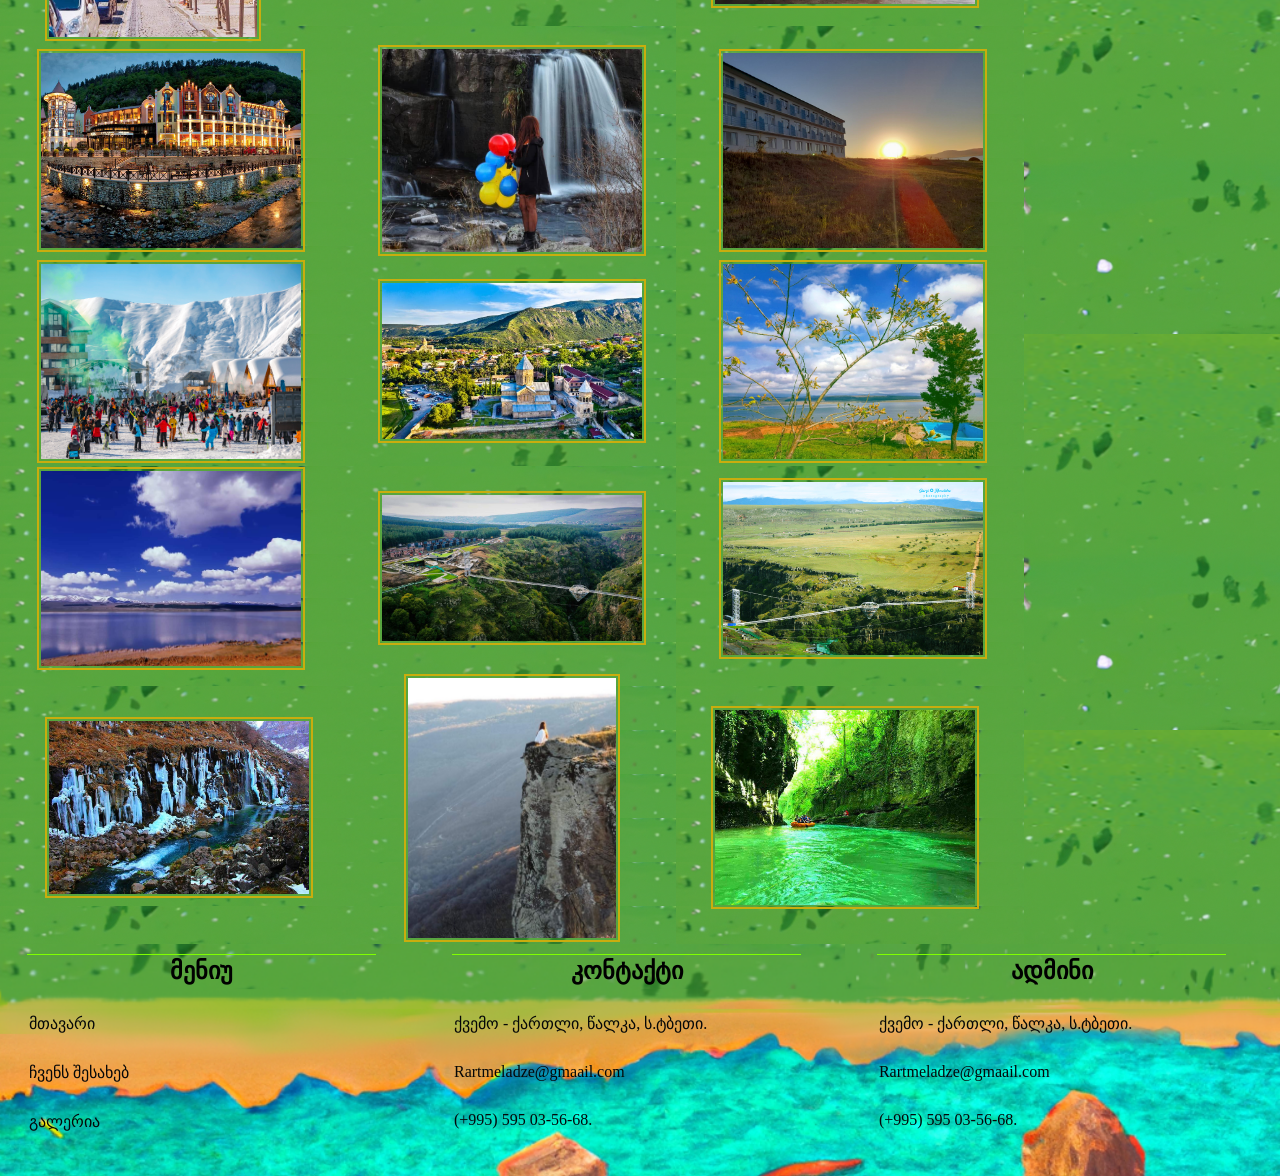
==== commit 6a93e1b9: "second commit" ====
--- a/gallery.html
+++ b/gallery.html
@@ -21,7 +21,7 @@
             <a id="aabout" href="about.html"><img id="iconabout" src="img/person.svg"> <li id="titleabout">ჩვენს შესახებ</li></a>
             <a id="agallery" href="gallery.html"><img id="icongallery" src="img/gallery.svg"> <li id="titlegallery">გალერია</li></a>
             <a id="anews" href="news.html"><img id="iconnews" src="img/feed.svg"> <li id="titlenews">სიახლეები</li></a>
-            <a id="acontact" href="index.html"><img id="iconcontact" src="img/contacts.svg"> <li id="titlecontact">კონტაქტი</li></a>
+            <a id="acontact" href="contact.html"><img id="iconcontact" src="img/contacts.svg"> <li id="titlecontact">კონტაქტი</li></a>
           </ul>
           <a href="javascript:void(0);" class="nav_btn" onclick="myFunction();">
             <samp></samp>
--- a/index.css
+++ b/index.css
@@ -371,7 +371,7 @@
                 /* background: -webkit-linear-gradient(top, rgb(68, 150, 50),rgb(68, 150, 50),rgb(68, 150, 50),rgb(43, 143, 85),rgb(43, 143, 85)); */
                 flex-direction: column;
                 align-items: center;    
-                background-image: url(/img/rigth_cover1_.png);
+                background-image: url(img/rigth_cover1_.png);
             }
             aside a{
                 color: white;
@@ -469,20 +469,24 @@
             #icon1 {background-color: #500830; border-left-color: #86a013;}
             #icon0 {background-color: #1e0850; border-left-color: #f15cae;}
            #icon-1 {background-color: #5db907; border-left-color: #165008;}
-                   aside a:hover #icon10{border-right:  8px solid  #86a013; border-top: 4px solid #500830; }
-                    aside a:hover #icon9{border-right:  8px solid  #504f08; border-top: 4px solid #10ebd8; }
-                    aside a:hover #icon8{border-right:  8px solid  #165008; border-top: 4px solid #5db907; }
-                    aside a:hover #icon7{border-right:  8px solid  #084850; border-top: 4px solid #500834; }
-                    aside a:hover #icon6{border-right:  8px solid  #1e0850; border-top: 4px solid #f15cae; }
-                    aside a:hover #icon5{border-right:  8px solid  #300850; border-top: 4px solid #12af1f; }
-                    aside a:hover #icon4{border-right:  8px solid  #500834; border-top: 4px solid #084850; }
-                    aside a:hover #icon3{border-right:  8px solid  #5db907; border-top: 4px solid #165008; }
-                    aside a:hover #icon2{border-right:  8px solid  #10ebd8; border-top: 4px solid #504f08; }
-                    aside a:hover #icon1{border-right:  8px solid  #500830; border-top: 4px solid #86a013; }
-                    aside a:hover #icon0{border-right:  8px solid  #1e0850; border-top: 4px solid #f15cae; }
-                   aside a:hover #icon-1{border-right:  8px solid  #5db907; border-top: 4px solid #165008; }
+                    aside a:hover #icon10{ border-top: 4px solid #500830;   border-right:  8px solid  #def76e;  box-shadow: #def76e 0px 0px 9px 11px; background-color:  #def76e; }
+                    aside a:hover #icon9{ border-top: 4px solid  #10ebd8;   border-right:  8px solid  #def76e;  box-shadow: #def76e 0px 0px 9px 11px; background-color:  #def76e; }
+                    aside a:hover #icon8{  border-top: 4px solid #5db907;  border-right:  8px solid   #def76e;  box-shadow: #def76e 0px 0px 9px 11px; background-color:  #def76e; }
+                    aside a:hover #icon7{  border-top: 4px solid #500834;  border-right:  8px solid   #def76e;  box-shadow: #def76e 0px 0px 9px 11px; background-color:  #def76e; }
+                    aside a:hover #icon6{  border-top: 4px solid #f15cae;  border-right:  8px solid   #def76e;  box-shadow: #def76e 0px 0px 9px 11px; background-color:  #def76e; }
+                    aside a:hover #icon5{  border-top: 4px solid #12af1f;  border-right:  8px solid   #def76e;  box-shadow: #def76e 0px 0px 9px 11px; background-color:  #def76e; }
+                    aside a:hover #icon4{  border-top: 4px solid #084850;  border-right:  8px solid   #def76e;  box-shadow: #def76e 0px 0px 9px 11px; background-color:  #def76e; }
+                    aside a:hover #icon3{  border-top: 4px solid #165008;  border-right:  8px solid   #def76e;  box-shadow: #def76e 0px 0px 9px 11px; background-color:  #def76e; }
+                    aside a:hover #icon2{  border-top: 4px solid #504f08;  border-right:  8px solid   #def76e;  box-shadow: #def76e 0px 0px 9px 11px; background-color:  #def76e; }
+                    aside a:hover #icon1{  border-top: 4px solid #86a013;  border-right:  8px solid   #def76e;  box-shadow: #def76e 0px 0px 9px 11px; background-color:  #def76e; }
+                    aside a:hover #icon0{  border-top: 4px solid #f15cae;  border-right:  8px solid   #def76e;  box-shadow: #def76e 0px 0px 9px 11px; background-color:  #def76e; }
+                    aside a:hover #icon-1{  border-top: 4px solid #165008;  border-right:  8px solid  #def76e;  box-shadow: #def76e 0px 0px 9px 11px; background-color:  #def76e; }
                 
-                
+
+                aside a:hover {
+                     box-shadow: #d3fd15 2px 2px 3px 1px inset;  
+                     color: yellow;
+                }
                 footer{
 
                     display: inline-flex;
@@ -962,8 +966,11 @@
 text-align: center;
 display:inline;
 padding: 5px;
-border-bottom: solid 5px rgb(122, 18, 5);
-}
+border-bottom: solid 3px rgb(122, 18, 5);
+text-shadow: rgb(253, 252, 252) -3px 0 , yellow 2px 0;
+color: rgb(252, 5, 5);
+}
+
 .text{
 margin: 4px;
 margin-left: 0px;
@@ -982,6 +989,15 @@
 border-bottom:  solid 2px rgb(248, 245, 245) ;
 border-left: none;
 }
+.text:hover{
+    box-shadow:  red -2px 0px 3px,
+    yellow  2px 11px 16px;
+}
+.texearea:hover{
+    box-shadow:  red -2px 0px 3px,
+    yellow  2px 11px 16px;
+}
+
 #form_rigth{
 display: flex;
 width: 45%;
@@ -1041,8 +1057,9 @@
 text-align: left;
 font-size: x-large;
 z-index: -1;
-color: white;
+color: rgb(243, 236, 236);
 display: block;   
+background-image: url(img/left_cover1_.png);
 }
 .texearea{
 border-left: solid 6px rgb(143, 1, 1);
@@ -1073,6 +1090,7 @@
 color: white;
 display: block;    
 transition: transform 2.5s;
+background-image: url(img/left_cover1_.png);
 }
   
 form #sentbtn {
@@ -1083,28 +1101,30 @@
     margin-top: -40px;
     font-weight:500;
     font-size: x-large;
-    color: black;
     text-align: center;
-    background-color: #165008;
+    background-color: #175326;
+    border: none;
     border-top: none;
     cursor: pointer;
-    border-top-right-radius: 10px;
-    border-top-left-radius: 10px;
-    border-left: #084850 solid 8px;
-    border-bottom: #cdec1d solid 6px;
-    border-right: #534b04 solid 8px;
-    border-top:  solid 6px rgb(36, 129, 78) ;
-
-
+    color: rgb(207, 34, 4);
+    box-shadow: yellow  9px 9px 6px;
+transition: ransform 200ms, box-shadow 200ms;
+border-radius: 8px;
 }
 
 form #sentbtn:hover {
-border-left: #084850 solid 6px;
-border-bottom: #cdec1d solid 4px;
-border-right: #045315 solid 10px;
-border-top:  solid 3px rgb(150, 37, 23) ;
-
-}
+transform: translateY(2px) translateX(2px);
+box-shadow: yellow 2px 11px 9px;
+color:yellow;
+background-color: #10ebd8;
+}
+form #sentbtn:active {
+    transform: translateY(0px) translateX(0px);
+    box-shadow: yellow 1px 3px 1px;
+    color:yellow;
+    
+}
+
 .contact_line {
 width: 50%;
 z-index: 1;
@@ -1156,17 +1176,19 @@
     align-items: stretch;
 }
 form ul li:hover {
-    border-left: solid 5px coral;
-    border-top: solid 5px rgb(7, 7, 7);
-    color:white;
-
-
+/* text-shadow:yellow -2px 0; */
+        box-shadow: yellow 0px 11px 22px;
+        color: rgb(255, 8, 0);
+        border-radius: 5px;
+        background-color: rgb(20, 182, 55);
 }
     form ul li {
-        padding: 11px;
+    transition: ransform 0.5s, box-shadow 0.3s;
+    border-radius: 15px;
+    padding: 11px;
     margin: 11px;
-    border-left: solid 3px coral;
-    border-top: solid 2px rgb(7, 7, 7);
+    color:  rgb(252, 250, 250) ;
+    box-shadow: rgb(93, 245, 199) 0px 6px 20px;
     cursor: pointer;
 }
 
